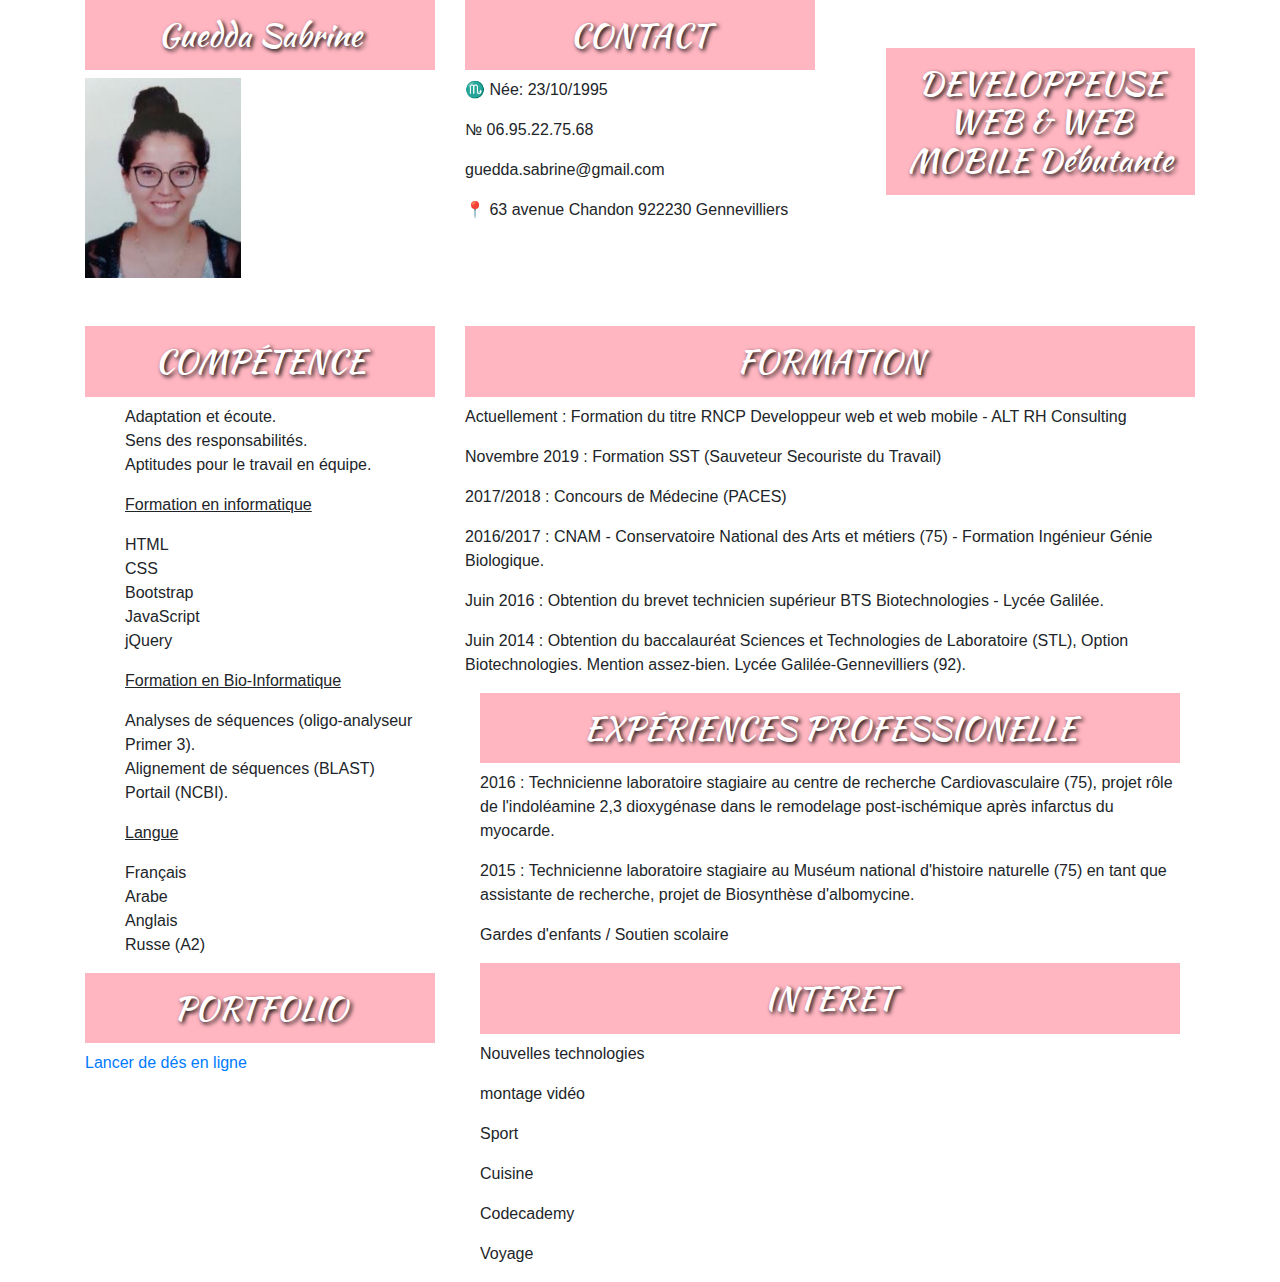
==== index.html @ e09a152e "commit to cv" ====
<!doctype html>
<html lang="en">
<head>
    <title>Curriculum Vitae- CV- Guedda Sabrine</title>
    <!-- Required meta tags -->
    <meta charset="utf-8">
    <meta name="viewport" content="width=device-width, initial-scale=1, shrink-to-fit=no">

    <!-- Bootstrap CSS -->
    <link rel="stylesheet" href="statics/css/bootstrap.css"/>
    <link rel="stylesheet" href="statics/css/style.css"/>
</head>
<body>

<div class="container">
    <div class="row">

        <div class="col-sm-4 identite">
            <h2>Guedda Sabrine</h2>
            <img src="image/id.jpg" alt="Guedda Sabrine" class="thumbnail" style="width="304" height="200"">
        </div>

        <div class="col-sm-4 contact">
            <h2> CONTACT </h2>
            <p> &#x264F; Née: 23/10/1995 </p>
            <p> &#x2116; 06.95.22.75.68 </p>
            <p> guedda.sabrine@gmail.com </p>
            <p> &#x1F4CD; 63 avenue Chandon 922230 Gennevilliers </p>
        </div>

        <div class="col-sm-4 profession"><h2>DEVELOPPEUSE WEB & WEB MOBILE Débutante</h2></div>

    </div>

<br><br>
    <div class="row">

        <div class="col-sm-4 competence">

            <h2> COMPÉTENCE </h2>
            <ol class="u">
                <li> Adaptation et écoute.</li>
                <li> Sens des responsabilités.</li>
                <li> Aptitudes pour le travail en équipe.</li>
            </ol>

            <ol class="u">
                <p>
                    <ins> Formation en informatique</ins>
                </p>
                <li> HTML</li>
                <li> CSS</li>
                <li> Bootstrap</li>
                <li> JavaScript</li>
                <li> jQuery</li>
            </ol>

            <ol class="u">
                <p>
                    <ins> Formation en Bio-Informatique</ins>
                </p>
                <li> Analyses de séquences (oligo-analyseur Primer 3).</li>
                <li> Alignement de séquences (BLAST)</li>
                <li> Portail (NCBI).</li>
            </ol>

            <ol class="u">
                <p>
                    <ins> Langue</ins>
                </p>
                <li> Français</li>
                <li> Arabe</li>
                <li> Anglais</li>
                <li> Russe (A2)</li>
            </ol>

            <div class="col-sm-15 competence">
            <h2>PORTFOLIO</h2>
                <a href="travail-dirige/">Lancer de dés en ligne</a></div>

            </div>

        <div class="col-sm-8 formation">
            <h2> FORMATION </h2>
            <p>Actuellement : Formation du titre RNCP Developpeur web et web mobile - ALT RH Consulting</p>
            <p>Novembre 2019 : Formation SST (Sauveteur Secouriste du Travail)</p>
            <p>2017/2018 : Concours de Médecine (PACES)</p>
            <p>2016/2017 : CNAM - Conservatoire National des Arts et métiers (75) - Formation Ingénieur Génie Biologique.</p>
            <p>Juin 2016 : Obtention du brevet technicien supérieur BTS Biotechnologies - Lycée Galilée.</p>
            <p>Juin 2014 : Obtention du baccalauréat Sciences et Technologies de Laboratoire (STL), Option Biotechnologies. Mention assez-bien. Lycée Galilée-Gennevilliers (92).</p>

            <div class="col-sm-12 formation">
                <h2> EXPÉRIENCES PROFESSIONELLE </h2>
                <p>2016 : Technicienne laboratoire stagiaire au centre de recherche Cardiovasculaire (75), projet rôle de
            l'indoléamine 2,3 dioxygénase dans le remodelage post-ischémique après infarctus du myocarde.</p>
                <p>2015 : Technicienne laboratoire stagiaire au Muséum national d'histoire naturelle (75) en tant que assistante de
            recherche, projet de Biosynthèse d'albomycine.</p>
                <p>Gardes d'enfants / Soutien scolaire</p> </div>

            <div class="col-sm-12 formation">
                <h2>INTERET</h2>
                <p>Nouvelles technologies</p>
                <p>montage vidéo</p>
                <p>Sport</p>
                <p>Cuisine</p>
                <p>Codecademy</p>
                <p>Voyage</p> </div>

        </div>

    </div>
</div>

<!-- Optional JavaScript -->
<!-- jQuery first, then Popper.js, then Bootstrap JS -->
<script src="statics/js/jquery.js"></script>
<script src="statics/js/bootstrap.bundle.min.js"></script>
<script src="statics/js/bootstrap.min.js"></script>
</body>
</html>
---- statics/css/style.css ----
@import url('https://fonts.googleapis.com/css2?family=Kaushan+Script&display=swap');

h2{
    font-family: 'Kaushan Script', cursive;
    text-align: center;
    font-size: 2rem;
    color: white;
    text-shadow: 2px 2px 4px #000000;
    padding-top: 1rem;
    padding-bottom: 1rem;
    background-color: lightpink;
}

.container{
}

.row{
}

.identite{
}

.contact{
}

.profession{
    padding-top: 3rem;
    padding-bottom: 3rem;
    padding-left: 3.5rem;
    font-size: 10rem;

}

.competence{
}

ol.u {
    list-style-type: none;
}

.formation{
}

# sourceMappingURL=style.css.map
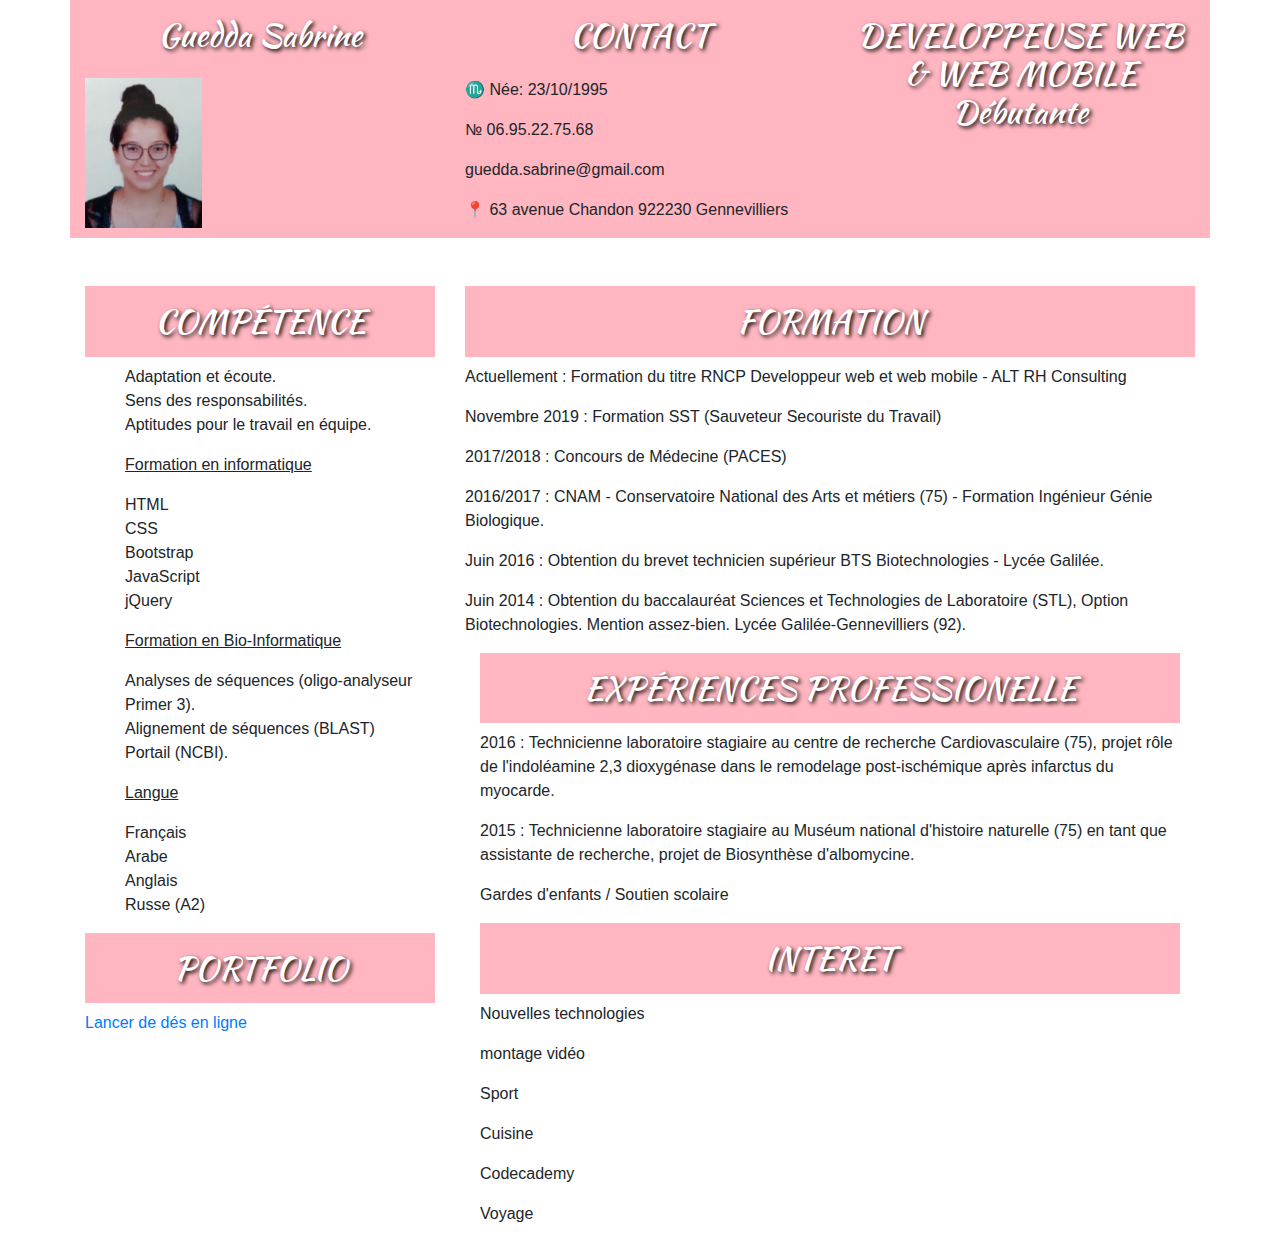
==== commit 5e10664f: "COMMIT TO CV" ====
--- a/index.html
+++ b/index.html
@@ -17,7 +17,7 @@
 
         <div class="col-sm-4 identite">
             <h2>Guedda Sabrine</h2>
-            <img src="image/id.jpg" alt="Guedda Sabrine" class="thumbnail" style="width="304" height="200"">
+            <img src="image/id.jpg" alt="Guedda Sabrine" class="thumbnail" style="width="304" height="150"">
         </div>
 
         <div class="col-sm-4 contact">
--- a/statics/css/style.css
+++ b/statics/css/style.css
@@ -18,17 +18,15 @@
 }
 
 .identite{
+    background-color: lightpink;
 }
 
 .contact{
+    background-color: lightpink;
 }
 
 .profession{
-    padding-top: 3rem;
-    padding-bottom: 3rem;
-    padding-left: 3.5rem;
-    font-size: 10rem;
-
+    background-color: lightpink;
 }
 
 .competence{
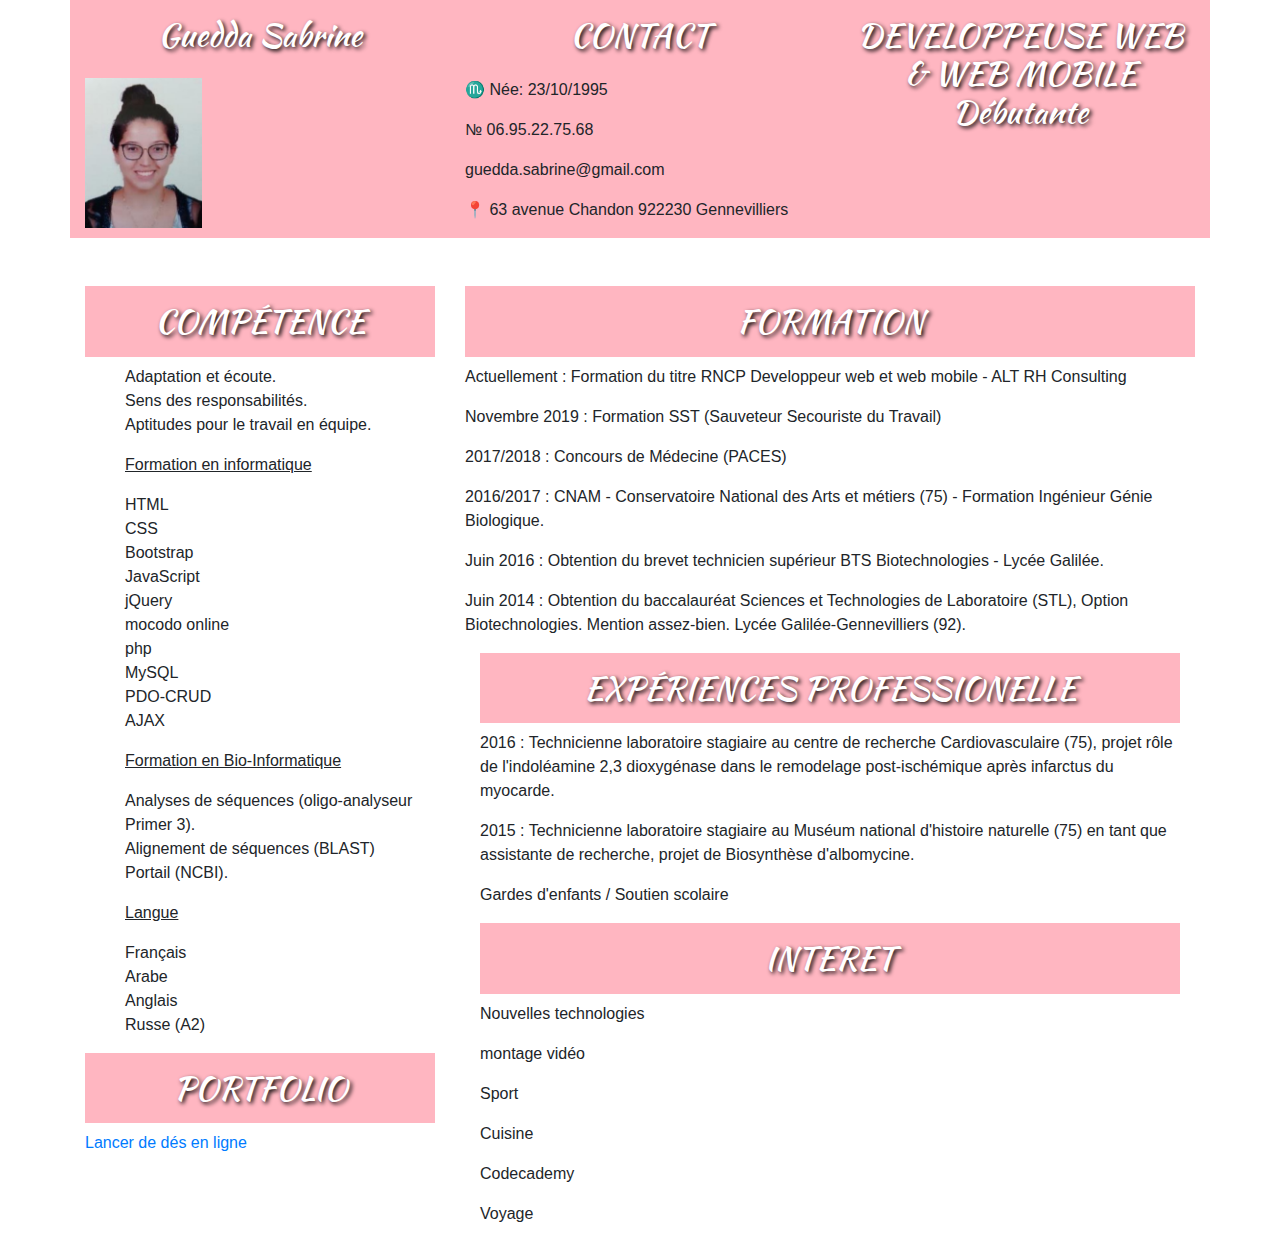
==== commit d15c42f4: "commit to fi" ====
--- a/index.html
+++ b/index.html
@@ -53,6 +53,11 @@
                 <li> Bootstrap</li>
                 <li> JavaScript</li>
                 <li> jQuery</li>
+                <li> mocodo online</li>
+                <li> php</li>
+                <li> MySQL</li>
+                <li> PDO-CRUD</li>
+                <li> AJAX</li>
             </ol>
 
             <ol class="u">
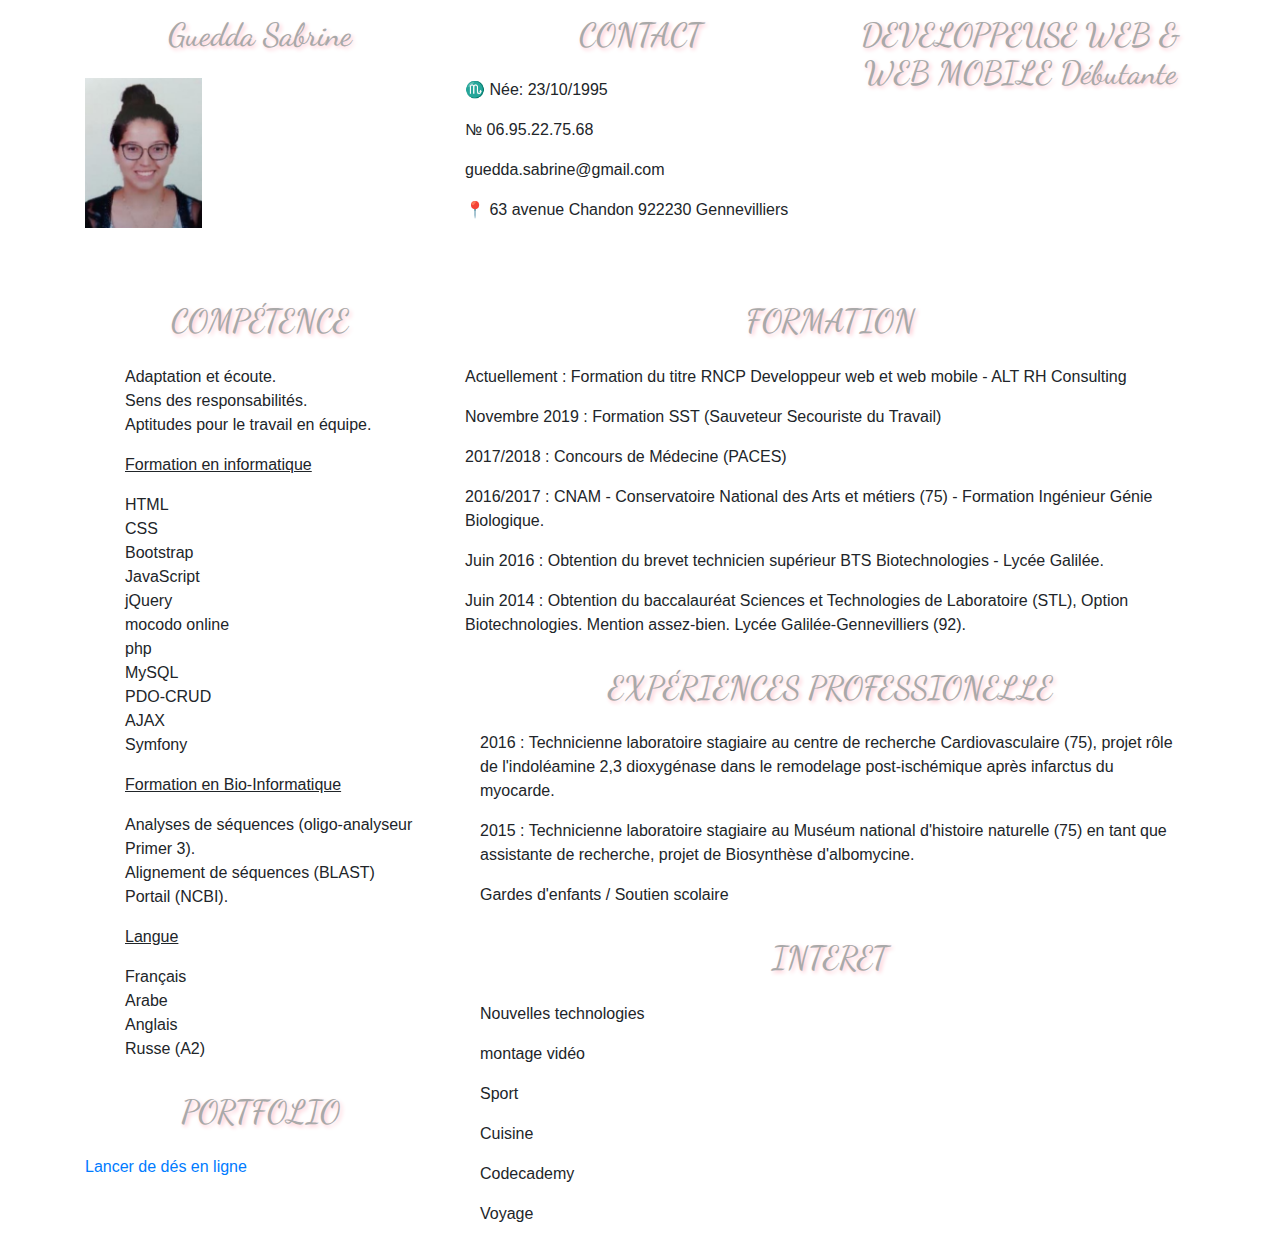
==== commit 7248d128: "commit to sym" ====
--- a/index.html
+++ b/index.html
@@ -58,6 +58,7 @@
                 <li> MySQL</li>
                 <li> PDO-CRUD</li>
                 <li> AJAX</li>
+                <li>Symfony</li>
             </ol>
 
             <ol class="u">
--- a/statics/css/style.css
+++ b/statics/css/style.css
@@ -1,14 +1,16 @@
-@import url('https://fonts.googleapis.com/css2?family=Kaushan+Script&display=swap');
+/*@import url('https://fonts.googleapis.com/css2?family=Kaushan+Script&display=swap');*/
+@import url('https://fonts.googleapis.com/css2?family=Dancing+Script:wght@562;600&display=swap');
 
 h2{
-    font-family: 'Kaushan Script', cursive;
+    /*font-family: 'Kaushan Script', cursive;*/
+    font-family: 'Dancing Script', cursive;
     text-align: center;
     font-size: 2rem;
-    color: white;
-    text-shadow: 2px 2px 4px #000000;
+    color: darkgray;
+    text-shadow: 2px 2px 4px pink;
     padding-top: 1rem;
     padding-bottom: 1rem;
-    background-color: lightpink;
+    /*!*background-color: lightpink;*!*/
 }
 
 .container{
@@ -18,15 +20,15 @@
 }
 
 .identite{
-    background-color: lightpink;
+    /*background-color: lightpink;*/
 }
 
 .contact{
-    background-color: lightpink;
+    /*background-color: lightpink;*/
 }
 
 .profession{
-    background-color: lightpink;
+    /*background-color: lightpink;*/
 }
 
 .competence{
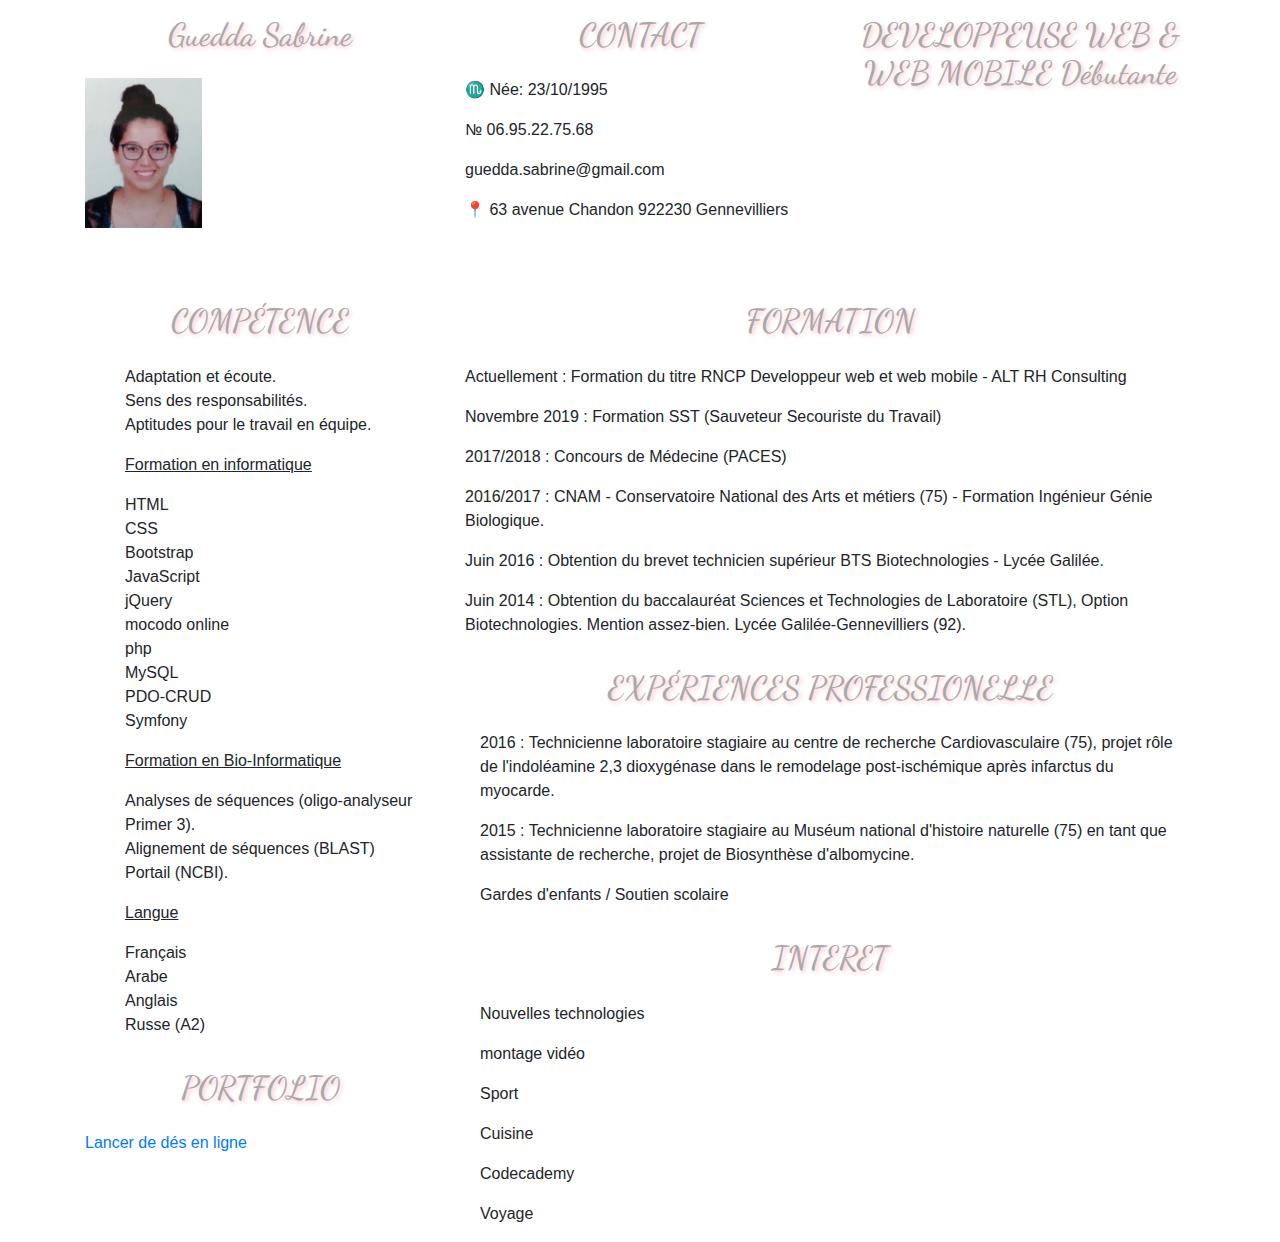
==== commit 35b8a37e: "commit to cv" ====
--- a/index.html
+++ b/index.html
@@ -57,7 +57,6 @@
                 <li> php</li>
                 <li> MySQL</li>
                 <li> PDO-CRUD</li>
-                <li> AJAX</li>
                 <li>Symfony</li>
             </ol>
 
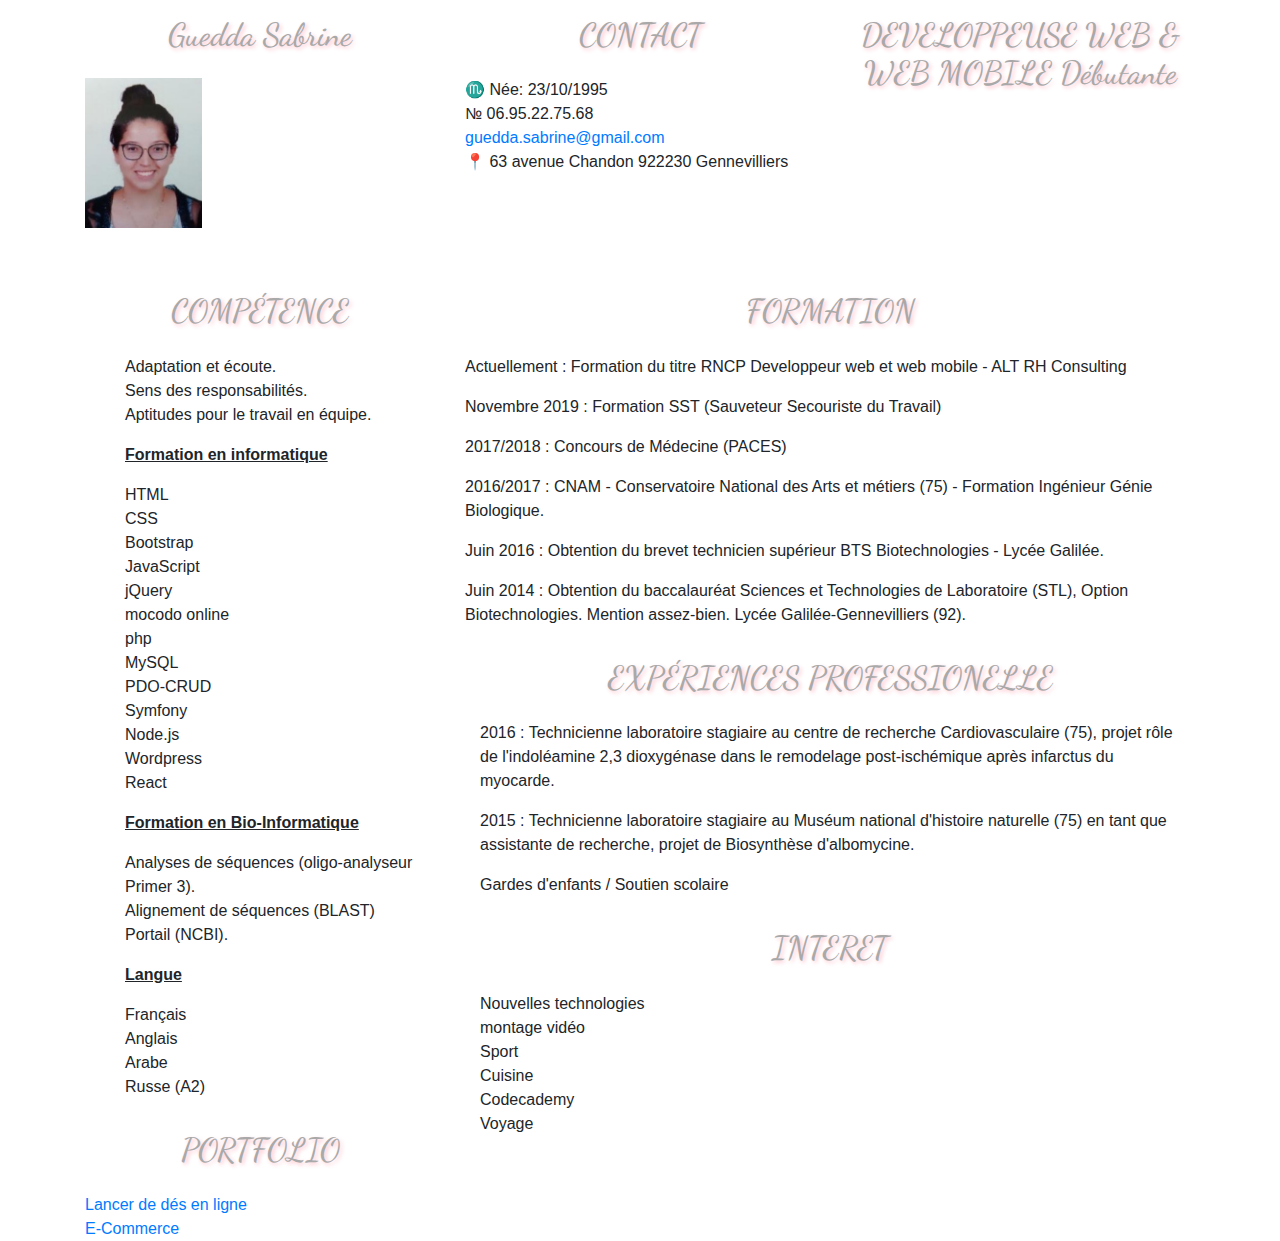
==== commit ded92df2: "commit to cv" ====
--- a/index.html
+++ b/index.html
@@ -22,13 +22,14 @@
 
         <div class="col-sm-4 contact">
             <h2> CONTACT </h2>
-            <p> &#x264F; Née: 23/10/1995 </p>
-            <p> &#x2116; 06.95.22.75.68 </p>
-            <p> guedda.sabrine@gmail.com </p>
-            <p> &#x1F4CD; 63 avenue Chandon 922230 Gennevilliers </p>
+            <a> &#x264F; Née: 23/10/1995 </a><br>
+            <a> &#x2116; 06.95.22.75.68 </a><br>
+            <a href="colorlib-regform-23/form.html"target="_blank">guedda.sabrine@gmail.com</a><br>
+            <a> &#x1F4CD; 63 avenue Chandon 922230 Gennevilliers </a>
         </div>
 
-        <div class="col-sm-4 profession"><h2>DEVELOPPEUSE WEB & WEB MOBILE Débutante</h2></div>
+        <div class="col-sm-4 profession"><h2>DEVELOPPEUSE WEB & WEB MOBILE Débutante</h2>
+        </div>
 
     </div>
 
@@ -46,23 +47,26 @@
 
             <ol class="u">
                 <p>
-                    <ins> Formation en informatique</ins>
+                    <ins><b>Formation en informatique</b></ins>
                 </p>
-                <li> HTML</li>
-                <li> CSS</li>
-                <li> Bootstrap</li>
-                <li> JavaScript</li>
-                <li> jQuery</li>
-                <li> mocodo online</li>
-                <li> php</li>
-                <li> MySQL</li>
-                <li> PDO-CRUD</li>
+                <li>HTML</li>
+                <li>CSS</li>
+                <li>Bootstrap</li>
+                <li>JavaScript</li>
+                <li>jQuery</li>
+                <li>mocodo online</li>
+                <li>php</li>
+                <li>MySQL</li>
+                <li>PDO-CRUD</li>
                 <li>Symfony</li>
+                <li>Node.js</li>
+                <li>Wordpress</li>
+                <li>React</li>
             </ol>
 
             <ol class="u">
                 <p>
-                    <ins> Formation en Bio-Informatique</ins>
+                    <ins><b>Formation en Bio-Informatique</b></ins>
                 </p>
                 <li> Analyses de séquences (oligo-analyseur Primer 3).</li>
                 <li> Alignement de séquences (BLAST)</li>
@@ -71,17 +75,20 @@
 
             <ol class="u">
                 <p>
-                    <ins> Langue</ins>
+                    <ins><b>Langue</b></ins>
                 </p>
                 <li> Français</li>
+                <li> Anglais</li>
                 <li> Arabe</li>
-                <li> Anglais</li>
                 <li> Russe (A2)</li>
             </ol>
 
             <div class="col-sm-15 competence">
             <h2>PORTFOLIO</h2>
-                <a href="travail-dirige/">Lancer de dés en ligne</a></div>
+                <a href="travail-dirige/">Lancer de dés en ligne</a><br>
+                <a href="https://j4lcorporation.com/sabrinebcl/">E-Commerce</a>
+
+            </div>
 
             </div>
 
@@ -104,15 +111,14 @@
 
             <div class="col-sm-12 formation">
                 <h2>INTERET</h2>
-                <p>Nouvelles technologies</p>
-                <p>montage vidéo</p>
-                <p>Sport</p>
-                <p>Cuisine</p>
-                <p>Codecademy</p>
-                <p>Voyage</p> </div>
+                <a>Nouvelles technologies</a><br>
+                <a>montage vidéo</a><br>
+                <a>Sport</a><br>
+                <a>Cuisine</a><br>
+                <a>Codecademy</a><br>
+                <a>Voyage</a> </div>
 
         </div>
-
     </div>
 </div>
 
@@ -122,4 +128,4 @@
 <script src="statics/js/bootstrap.bundle.min.js"></script>
 <script src="statics/js/bootstrap.min.js"></script>
 </body>
-</html>+</html>
--- a/statics/css/style.css
+++ b/statics/css/style.css
@@ -1,5 +1,9 @@
 /*@import url('https://fonts.googleapis.com/css2?family=Kaushan+Script&display=swap');*/
 @import url('https://fonts.googleapis.com/css2?family=Dancing+Script:wght@562;600&display=swap');
+
+body{
+}
+
 
 h2{
     /*font-family: 'Kaushan Script', cursive;*/
@@ -11,6 +15,10 @@
     padding-top: 1rem;
     padding-bottom: 1rem;
     /*!*background-color: lightpink;*!*/
+}
+
+.ent{
+    background-image: url("gris.jpg");
 }
 
 .container{
@@ -39,6 +47,8 @@
 }
 
 .formation{
+
 }
 
-# sourceMappingURL=style.css.map
+#sourceMappingURL=style.css.map
+
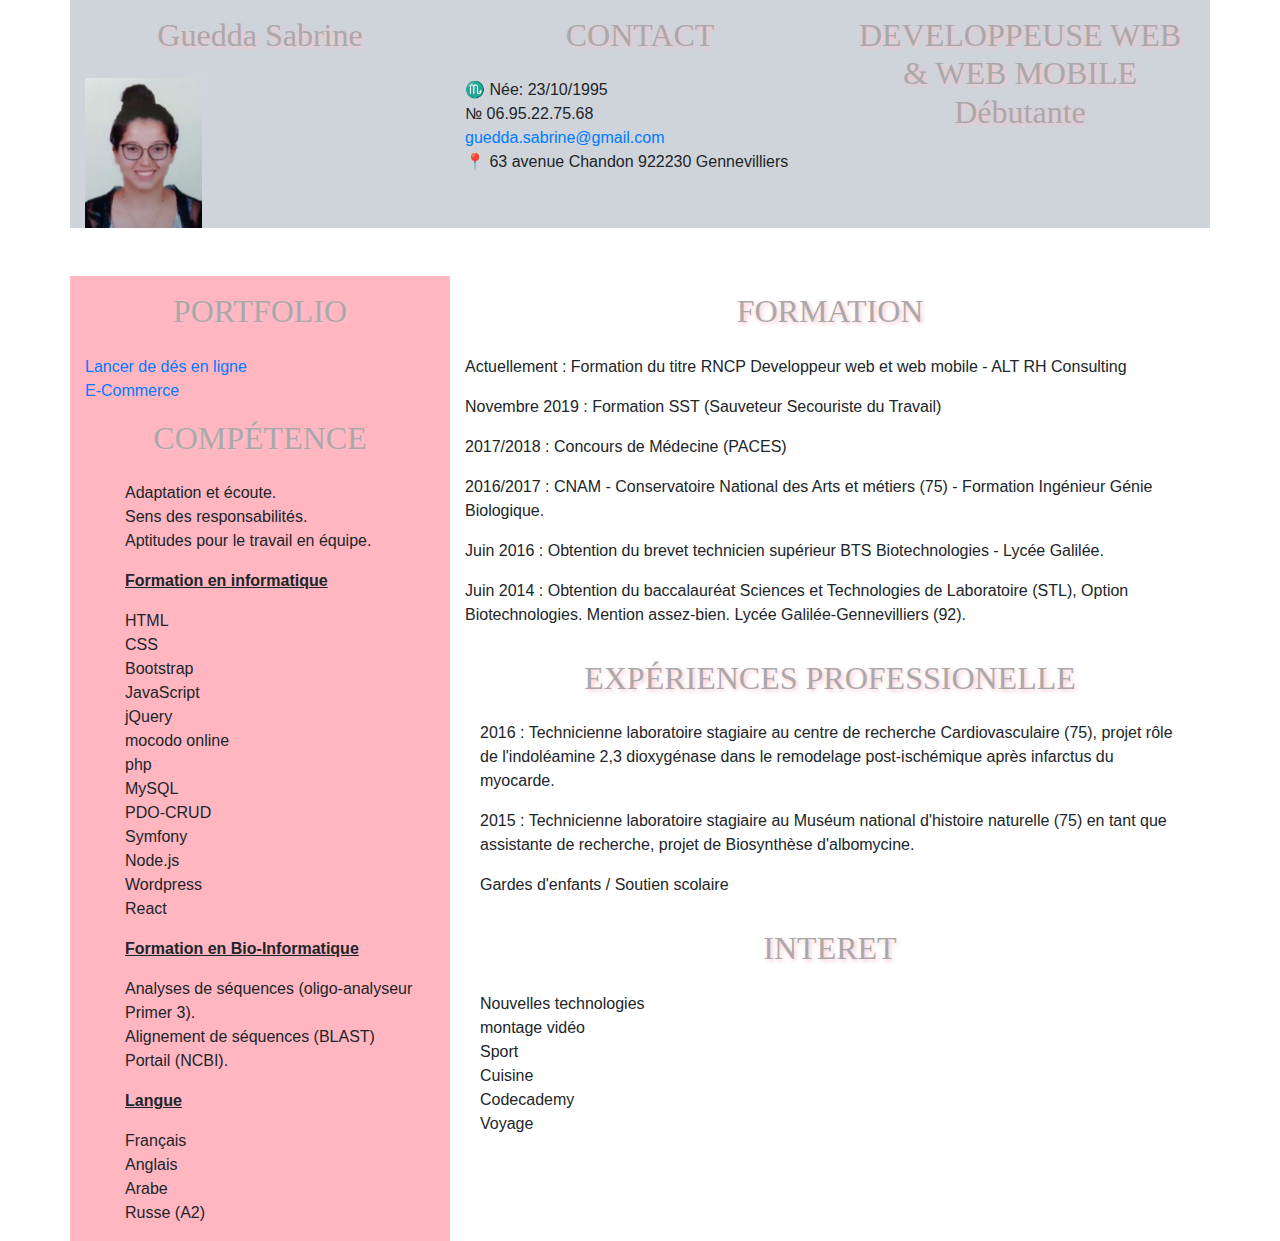
==== commit 31ff07f8: "commit to cv" ====
--- a/index.html
+++ b/index.html
@@ -37,6 +37,13 @@
     <div class="row">
 
         <div class="col-sm-4 competence">
+
+            <div class="col-sm-15 competence">
+                <h2>PORTFOLIO</h2>
+                <a href="travail-dirige/">Lancer de dés en ligne</a><br>
+                <a href="https://j4lcorporation.com/sabrinebcl/">E-Commerce</a>
+
+            </div>
 
             <h2> COMPÉTENCE </h2>
             <ol class="u">
@@ -83,13 +90,6 @@
                 <li> Russe (A2)</li>
             </ol>
 
-            <div class="col-sm-15 competence">
-            <h2>PORTFOLIO</h2>
-                <a href="travail-dirige/">Lancer de dés en ligne</a><br>
-                <a href="https://j4lcorporation.com/sabrinebcl/">E-Commerce</a>
-
-            </div>
-
             </div>
 
         <div class="col-sm-8 formation">
--- a/statics/css/style.css
+++ b/statics/css/style.css
@@ -1,5 +1,6 @@
 /*@import url('https://fonts.googleapis.com/css2?family=Kaushan+Script&display=swap');*/
-@import url('https://fonts.googleapis.com/css2?family=Dancing+Script:wght@562;600&display=swap');
+@import url('https://fonts.googleapis.com/css2?family=Grandstander&display=swap');
+
 
 body{
 }
@@ -17,9 +18,9 @@
     /*!*background-color: lightpink;*!*/
 }
 
-.ent{
-    background-image: url("gris.jpg");
-}
+/*.ent{*/
+/*    background-image: url("gris.jpg");*/
+/*}*/
 
 .container{
 }
@@ -28,18 +29,20 @@
 }
 
 .identite{
-    /*background-color: lightpink;*/
+    background-color:#ced4da;
 }
 
 .contact{
-    /*background-color: lightpink;*/
+    background-color:#ced4da;
 }
 
 .profession{
-    /*background-color: lightpink;*/
+    background-color:#ced4da;
 }
 
 .competence{
+    background-color: lightpink;
+    
 }
 
 ol.u {
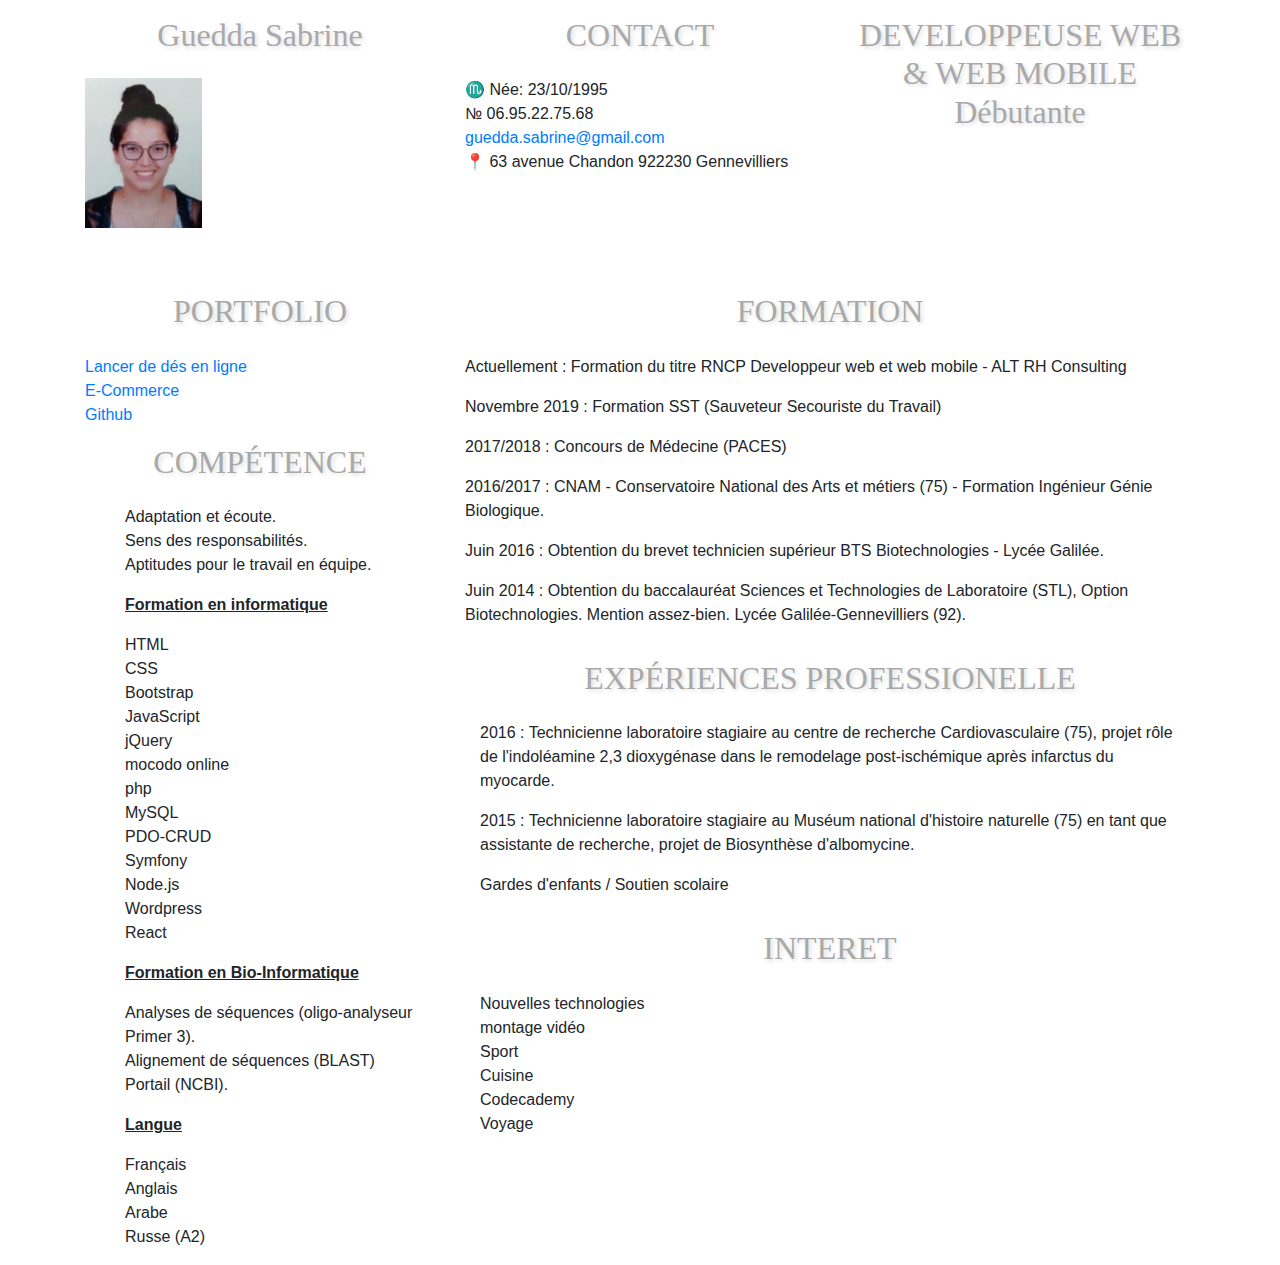
==== commit 086935df: "commit to ecv" ====
--- a/index.html
+++ b/index.html
@@ -41,7 +41,8 @@
             <div class="col-sm-15 competence">
                 <h2>PORTFOLIO</h2>
                 <a href="travail-dirige/">Lancer de dés en ligne</a><br>
-                <a href="https://j4lcorporation.com/sabrinebcl/">E-Commerce</a>
+                <a href="https://j4lcorporation.com/sabrinebcl/">E-Commerce</a><br>
+                <a href="https://github.com/GueddaSabrine">Github</a>
 
             </div>
 
--- a/statics/css/style.css
+++ b/statics/css/style.css
@@ -5,22 +5,18 @@
 body{
 }
 
-
 h2{
     /*font-family: 'Kaushan Script', cursive;*/
     font-family: 'Dancing Script', cursive;
     text-align: center;
     font-size: 2rem;
     color: darkgray;
-    text-shadow: 2px 2px 4px pink;
+    text-shadow: 2px 2px 4px gainsboro;
     padding-top: 1rem;
     padding-bottom: 1rem;
     /*!*background-color: lightpink;*!*/
 }
 
-/*.ent{*/
-/*    background-image: url("gris.jpg");*/
-/*}*/
 
 .container{
 }
@@ -29,20 +25,15 @@
 }
 
 .identite{
-    background-color:#ced4da;
 }
 
 .contact{
-    background-color:#ced4da;
 }
 
 .profession{
-    background-color:#ced4da;
 }
 
 .competence{
-    background-color: lightpink;
-    
 }
 
 ol.u {
@@ -53,5 +44,4 @@
 
 }
 
-#sourceMappingURL=style.css.map
-
+#sourceMappingURL=style.css.map